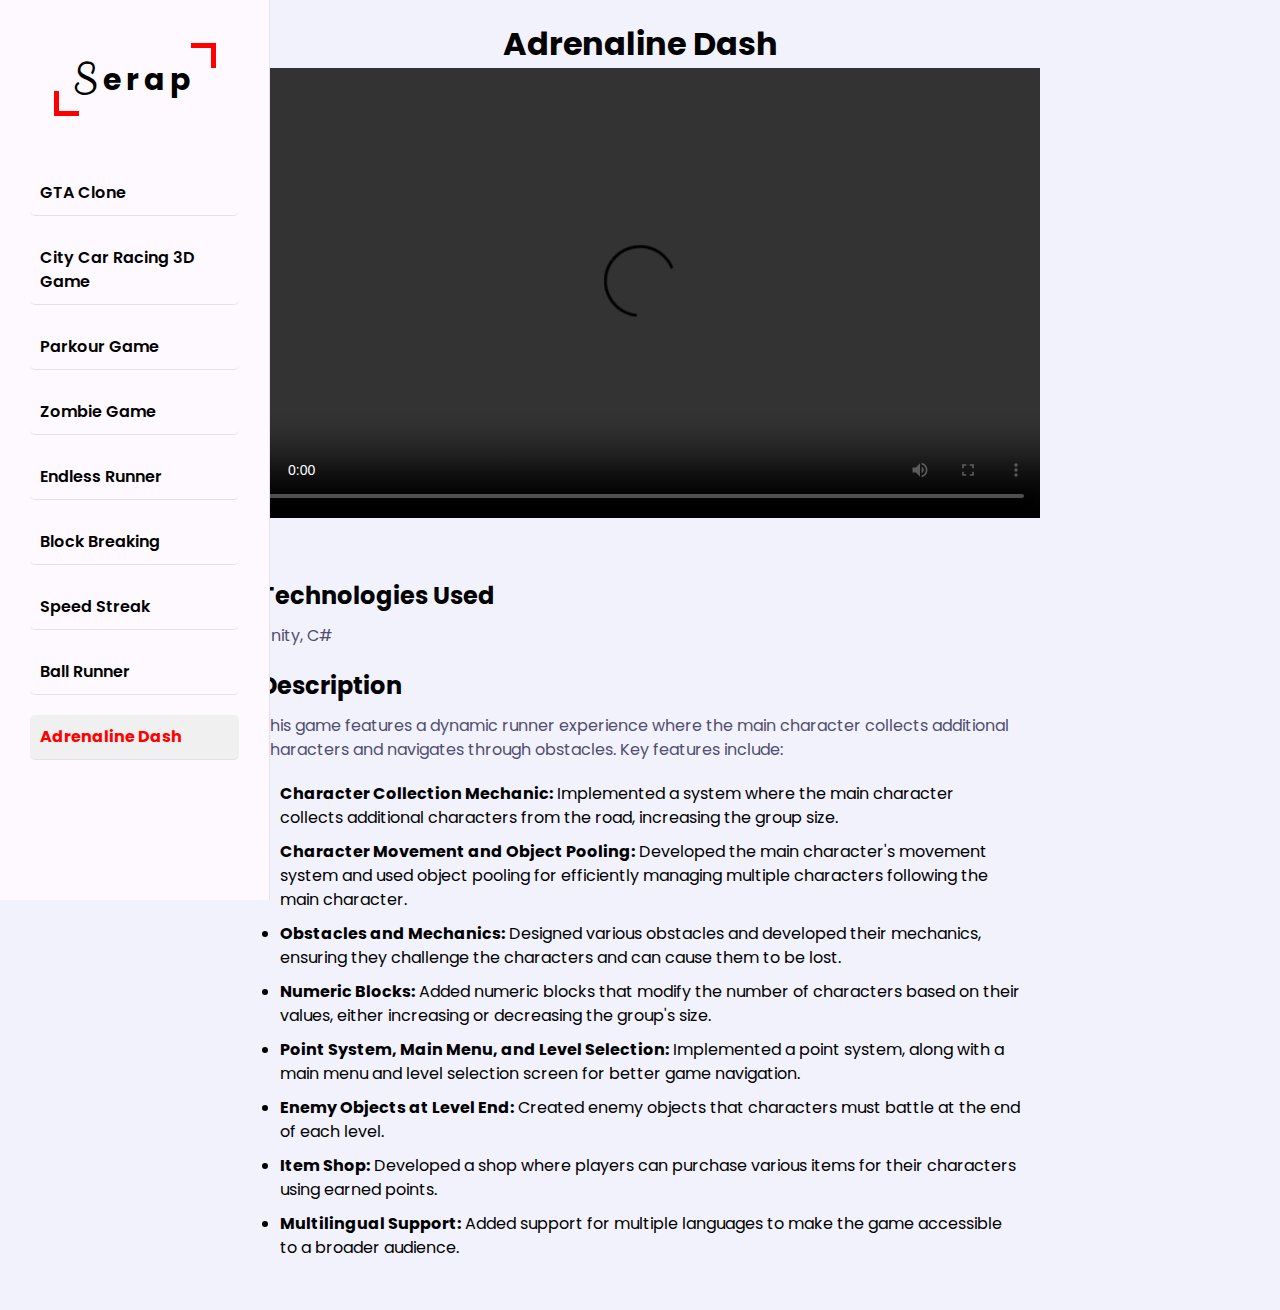
==== Portfolio/Pages/adrenaline-dash.html @ ea052080 "Add new pages." ====
<!DOCTYPE html>
<html lang="en">
<head>
  <meta charset="UTF-8">
  <meta name="viewport" content="width=device-width, initial-scale=1.0">
  <title>Parkour Game Details</title>
  <link rel="stylesheet" href="portfolio-pages.css">

</head>
<body>
 <!-- ==== Main Container Start ==== -->
 <div class="main-container">
    <!-- ==== Sidebar Start ==== -->
    <aside class="aside">
        <div class="logo">
            <a href="#"><span>S</span>erap</a>
        </div>
        <ul class="nav">
         
            <li><a href="gta-clone.html" class="active">GTA Clone</a></li>
            <li><a href="city-car-racing.html"class="active">City Car Racing 3D Game</a></li>
            <li><a href="parkour-game.html" class="active">Parkour Game</a></li>
            <li><a href="zombie-game.html"class="active">Zombie Game</a></li>
            <li><a href="endless-runner.html"class="active">Endless Runner</a></li>
            <li><a href="block-breaking.html"class="active">Block Breaking</a></li>
            <li><a href="speed-streak.html" class="active">Speed Streak</a></li>
            <li><a href="ball-runner.html" class="active">Ball Runner</a></li>
            <li><a href="adrenaline-dash.html" class="active">Adrenaline Dash</a></li>
            
            <!-- Diğer projeleri burada ekleyebilirsiniz -->
        </ul>
    </aside>
    <!-- ==== Sidebar End ==== -->

   <!-- ==== Main Content Start ==== -->
<main class="content">
  <div class="project-details padd-15">
    <div class="project-video padd-15">
      <h1>Adrenaline Dash</h1>
      <div class="video-container" >
        <video controls >
          <source src="Videos/14-Adrenaline Dash.mp4" type="video/mp4">
          Your browser does not support the video tag.
        </video>
      </div>
    </div>
    <div class="project-info">
      <h3>Technologies Used</h3>
      <p>Unity, C#</p>
      <h3>Description</h3>
      <p>This game features a dynamic runner experience where the main character collects additional characters and navigates through obstacles. Key features include:</p>
      <ul>
        <li><strong>Character Collection Mechanic:</strong> Implemented a system where the main character collects additional characters from the road, increasing the group size.</li>
        <li><strong>Character Movement and Object Pooling:</strong> Developed the main character's movement system and used object pooling for efficiently managing multiple characters following the main character.</li>
        <li><strong>Obstacles and Mechanics:</strong> Designed various obstacles and developed their mechanics, ensuring they challenge the characters and can cause them to be lost.</li>
        <li><strong>Numeric Blocks:</strong> Added numeric blocks that modify the number of characters based on their values, either increasing or decreasing the group's size.</li>
        <li><strong>Point System, Main Menu, and Level Selection:</strong> Implemented a point system, along with a main menu and level selection screen for better game navigation.</li>
        <li><strong>Enemy Objects at Level End:</strong> Created enemy objects that characters must battle at the end of each level.</li>
        <li><strong>Item Shop:</strong> Developed a shop where players can purchase various items for their characters using earned points.</li>
        <li><strong>Multilingual Support:</strong> Added support for multiple languages to make the game accessible to a broader audience.</li>
      </ul>
    </div>
  </div>
</main>
<!-- ==== Main Content End ==== -->




  </div>

   <!-- ==== JavaScript Files ==== -->
   <script src="script.js"></script>
</body>
</html>
---- Portfolio/Pages/portfolio-pages.css ----
@import url("https://fonts.googleapis.com/css2?family=Clicker+Script&family=Poppins:wght@200;300;400;500;600;700&display=swap");

:root {
  --bg-black-900: #f2f2fc;
  --bg-black-100: #fdf9ff;
  --bg-black-50: #e8dfec;
  --text-black-900: #302e4d;
  --text-black-700: #504e70;
  --skin-color: #ff6347; 
}

body {
  line-height: 1.5;
  font-size: 16px;
  font-family: "Poppins", sans-serif;
  background-color: var(--bg-black-900);
}

body.dark {
  --bg-black-900: #151515;
  --bg-black-100: #222222;
  --bg-black-50: #393939;
  --text-black-900: #ffffff;
  --text-black-700: #e9e9e9;
}

* {
  margin: 0;
  padding: 0;
  outline: none;
  text-decoration: none;
  box-sizing: border-box;

}



/* Aside */
.aside {
  width: 270px;
  background-color: var(--bg-black-100);
  position: fixed;
  left: 0;
  top: 0;
  padding: 30px;
  height: 100%;
  border-right: 1px solid var(--bg-black-50);
  display: flex;
  justify-content: center;
  align-items: center;
  z-index: 10;
  transition: all 0.3s ease;
}

.aside .logo {
  position: absolute;
  top: 50px;
  font-size: 30px;
  text-transform: capitalize;
}

.aside .logo a {
  color: var(--text-black-900);
  font-weight: 700;
  padding: 15px 20px;
  font-size: 30px;
  letter-spacing: 5px;
  position: relative;
}

.aside .logo a span {
  font-family: "Clicker Script", cursive;
  font-size: 40px;
}

.aside .logo a::before {
  content: "";
  position: absolute;
  width: 20px;
  height: 20px;
  border-bottom: 5px solid var(--skin-color);
  border-left: 5px solid var(--skin-color);
  bottom: 0;
  left: 0;
}

.aside .logo a::after {
  content: "";
  position: absolute;
  width: 20px;
  height: 20px;
  border-top: 5px solid var(--skin-color);
  border-right: 5px solid var(--skin-color);
  top: 0;
  right: 0;
}

.aside .nav-toggler {
  height: 40px;
  width: 45px;
  border: 1px solid var(--bg-black-50);
  cursor: pointer;
  position: fixed;
  left: 300px;
  top: 20px;
  border-radius: 5px;
  background-color: var(--bg-black-100);
  display: none;
  align-items: center;
  justify-content: center;
  transition: all 0.3s ease;
}

.aside .nav-toggler span {
  height: 2px;
  width: 18px;
  background-color: var(--skin-color);
  display: inline-block;
  position: relative;
}

.aside .nav-toggler.open span {
  background-color: transparent;
}

.aside .nav-toggler span::before {
  content: "";
  height: 2px;
  width: 18px;
  background-color: var(--skin-color);
  position: absolute;
  top: -6px;
  left: 0;
}

.aside .nav-toggler.open span::before {
  transform: rotate(45deg);
  top: 0;
}

.aside .nav-toggler span::after {
  content: "";
  height: 2px;
  width: 18px;
  background-color: var(--skin-color);
  position: absolute;
  top: 6px;
  left: 0;
}

.aside .nav-toggler.open span::after {
  transform: rotate(-45deg);
  top: 0;
}

.aside .nav {
  margin-top: 50px;
}

.aside .nav li {
  margin-bottom: 20px;
  display: block;
}

.aside .nav li a {
  font-size: 16px;
  font-weight: 600;
  display: block;
  border-bottom: 1px solid var(--bg-black-50);
  color: var(--text-black-900);
  padding: 5px 15px;
}

.aside .nav li a.active {
  color: var(--skin-color);
}

.aside .nav li a em {
  margin-right: 15px;
}





/* Proje Detayları */
.project-details {
  max-width: 1200px; /* İsteğe bağlı olarak genişlik ayarı yapabilirsiniz */
  margin: 0 auto; /* Ortalamak için margin ayarı */
  padding: 20px;
 
}

.project-video {
  text-align: center;
  margin-bottom: 20px;
}

.project-video video {
  width: 100%;
  max-width: 800px;
}

.project-info {
  background-color: var(--bg-black-900);

  padding: 20px;
  border-radius: 8px;
  margin: 0 auto;
  max-width: 800px; /* Video ile hizalama için genişlik ayarı */
}

.project-info h3 {
  font-size: 24px;
  color: var(--text-black-900);
  margin: 20px 0 10px;
}

.project-info p {
  font-size: 16px;
  color: var(--text-black-700);
  margin-bottom: 20px;
}

.project-info ul {
  list-style: disc;
  padding-left: 20px;
}

.project-info ul li {
  margin-bottom: 10px;
}

/* Sayfa içeriği */

/**/
.content {
  display: flex;
  flex-wrap: wrap;
  gap: 30px;
  padding: 0 15px;
  transition: transform 0.5s ease-in-out; /* Sağdan sola kaydırma animasyonu */
}

@keyframes slideSection {
  0% {
    transform: translateX(100%); /* Sağdan görünüm */
  }
  100% {
    transform: translateX(0%); /* Orijinal konum */
  }
}

.content.slide-in {
  animation: slideSection 0.5s ease-in-out forwards;
}

.content .row {
  display: flex;
  align-items: start;
}

/* Varsayılan Buton */
.aside .nav li a {
  color: var(--text-black-900); /* Varsayılan renk */
  background-color: transparent; /* Varsayılan arka plan rengi */
  text-decoration: none; /* Alt çizgi kaldırma */
  padding: 10px; /* Butonun padding'i */
  border-radius: 5px; /* Kenarların yuvarlatılması */
  transition: color 0.3s, background-color 0.3s; /* Renk değişimi animasyonu */
}

/* Aktif Buton */
.aside .nav li a.active {
  color: var(--skin-color); /* Aktif butonun yazı rengi */
  background-color: var(--active-bg-color); /* Aktif butonun arka plan rengi */
  font-weight: bold; /* Aktif butonun yazı kalınlığı */
}

/* Varsayılan renkler için CSS değişkenleri */
:root {
  --text-black-900: #000; /* Siyah renk kodu */
  --skin-color: #ff0000; /* Aktif butonun yazı rengi için kırmızı */
  --active-bg-color: #f0f0f0; /* Aktif butonun arka plan rengi */
}
/* Video Container */
.video-container {
  position: relative;
  padding-top: 56.25%; /* 16:9 Aspect Ratio */
  height: 0;
  overflow: hidden;
  margin-bottom: 20px; /* optional: for spacing */
}

/* Video */
.video-container video {
  position: absolute;
  top: 0;
  left: 0;
  width: 100%;
  height: 100%;
  object-fit: contain; /* Ensures the entire video is visible */
}

/* Image Container */
.image-container {
  position: relative;
  width: 100%;
  max-width: 800px; /* or any other max-width you prefer */
  margin: 0 auto; /* Center the image */
  overflow: hidden; /* Hide overflow if needed */
}

/* Image */
.image-container img {
  width: 100%;
  height: auto;
  object-fit: cover; /* or contain */
}
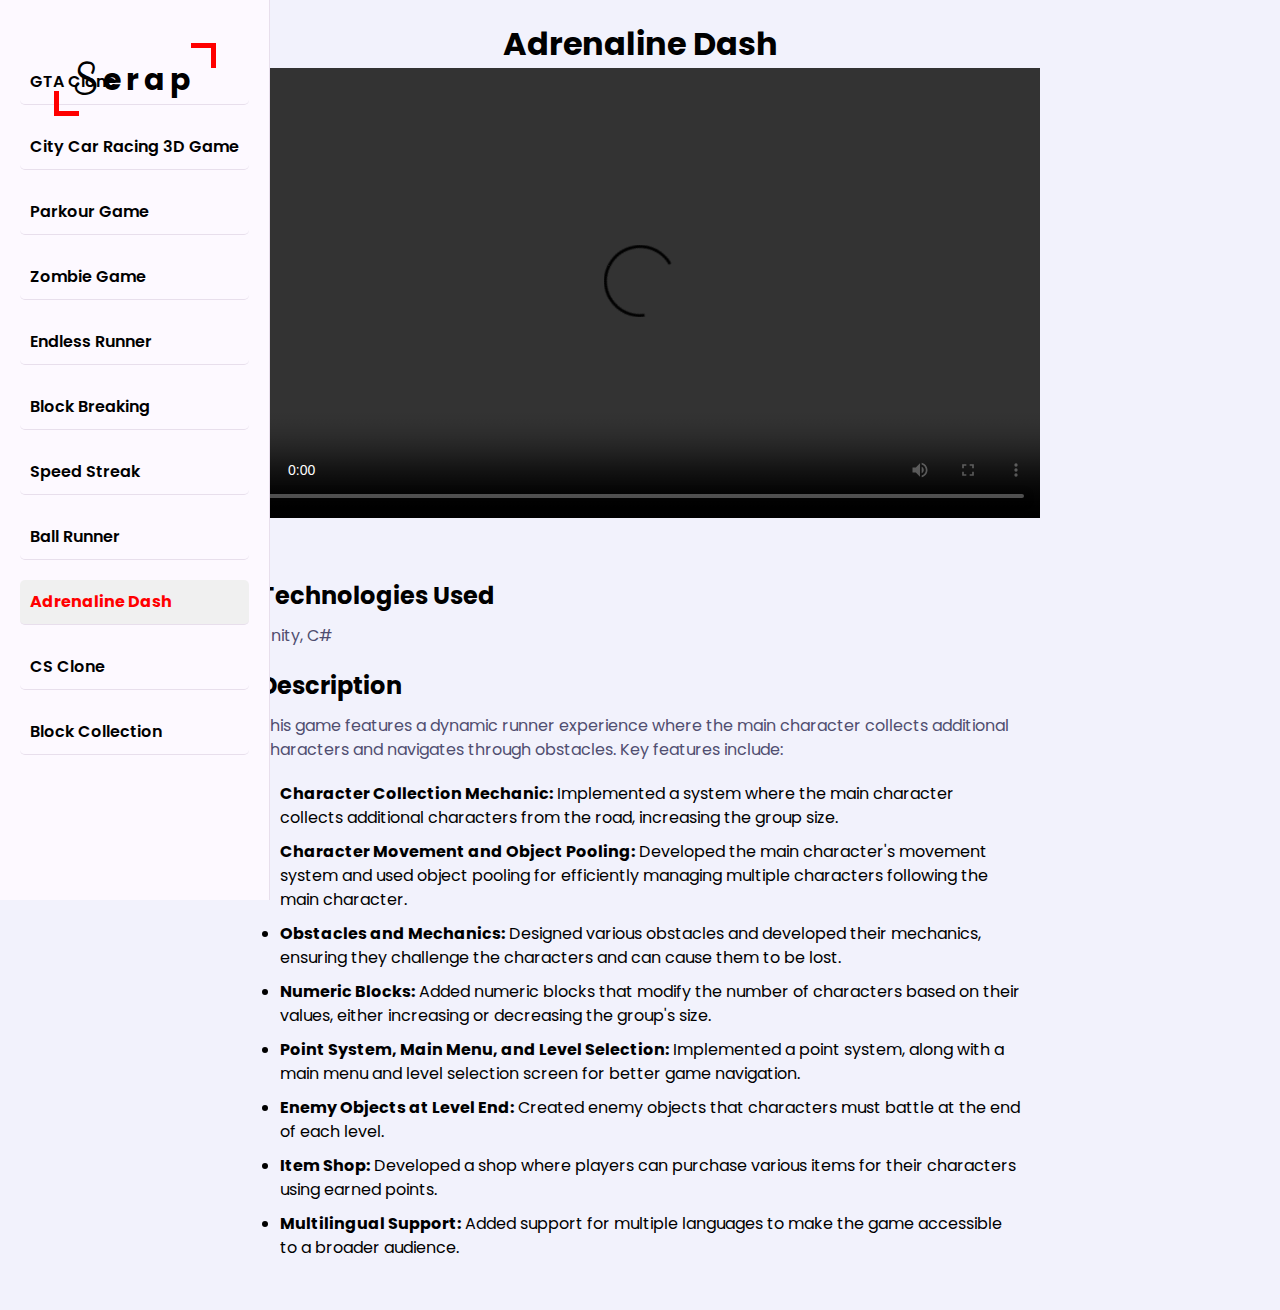
==== commit b500e74b: "Layout for project details" ====
--- a/Portfolio/Pages/adrenaline-dash.html
+++ b/Portfolio/Pages/adrenaline-dash.html
@@ -3,7 +3,7 @@
 <head>
   <meta charset="UTF-8">
   <meta name="viewport" content="width=device-width, initial-scale=1.0">
-  <title>Parkour Game Details</title>
+  <title>Adrenaline Dash Details</title>
   <link rel="stylesheet" href="portfolio-pages.css">
 
 </head>
@@ -26,6 +26,8 @@
             <li><a href="speed-streak.html" class="active">Speed Streak</a></li>
             <li><a href="ball-runner.html" class="active">Ball Runner</a></li>
             <li><a href="adrenaline-dash.html" class="active">Adrenaline Dash</a></li>
+            <li><a href="cs-clone.html" class="active">CS Clone</a></li>
+            <li><a href="block-collection.html" class="active">Block Collection</a></li>
             
             <!-- Diğer projeleri burada ekleyebilirsiniz -->
         </ul>
--- a/Portfolio/Pages/portfolio-pages.css
+++ b/Portfolio/Pages/portfolio-pages.css
@@ -47,10 +47,17 @@
   border-right: 1px solid var(--bg-black-50);
   display: flex;
   justify-content: center;
-  align-items: center;
   z-index: 10;
   transition: all 0.3s ease;
-}
+
+
+height: 100vh; /* Tam ekran yüksekliği */
+overflow-y: auto; /* Dikey kaydırma çubuğu */
+padding: 10px;
+box-sizing: border-box;
+  
+}
+
 
 .aside .logo {
   position: absolute;
